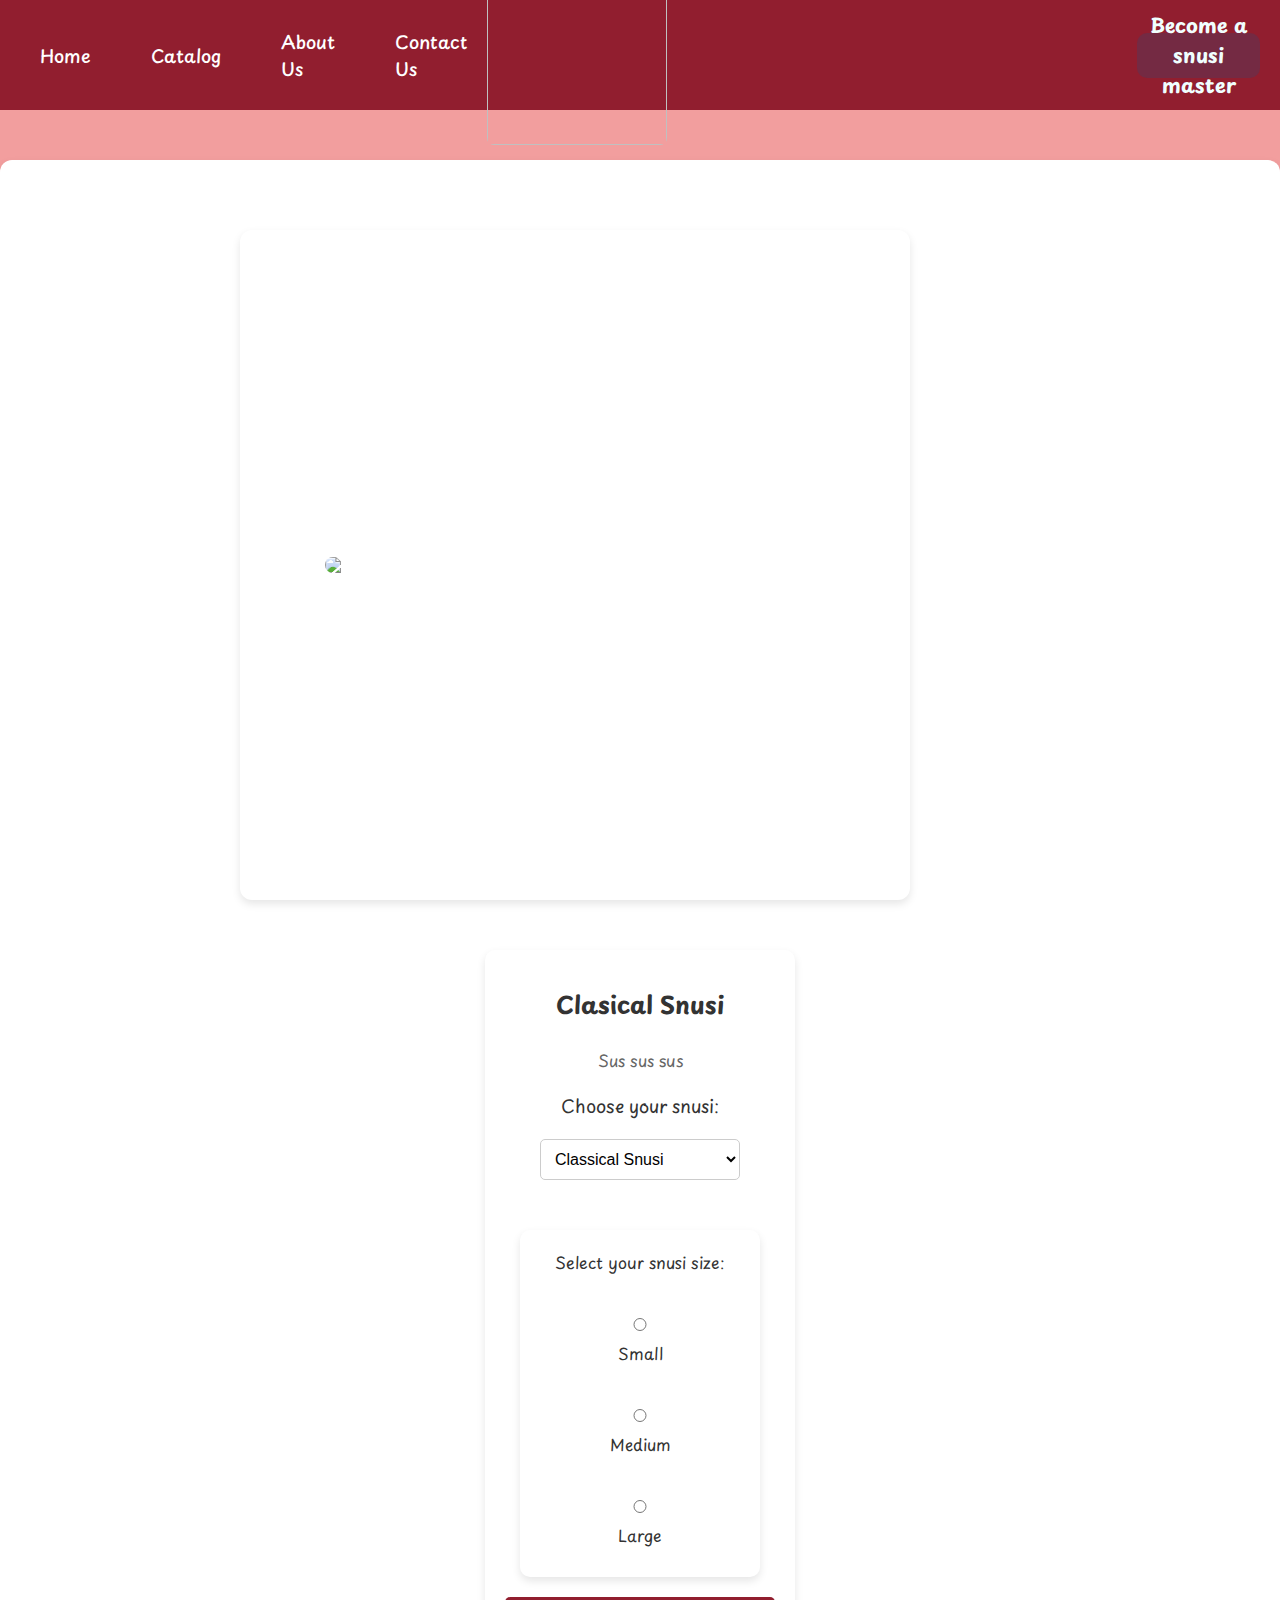
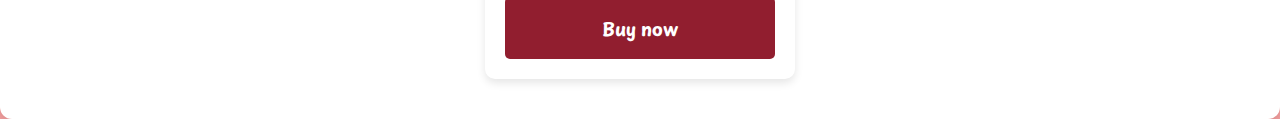
==== buy.html @ f9e98eb1 "Add files via upload" ====
<!DOCTYPE html>
<html lang="en">
<head>
    <title>Buy Snusi</title>
    <link rel="stylesheet" href="./style.css">
    <link rel="preconnect" href="https://fonts.googleapis.com">
    <link rel="preconnect" href="https://fonts.gstatic.com" crossorigin>
    <link href="https://fonts.googleapis.com/css2?family=Playpen+Sans:wght@100..800&display=swap" rel="stylesheet">
</head>
<body class="body-b">
   <div class="header">
    <div class="nav">
        <ul>
        <li>
            <a href="#home">Home</a>
        </li>

        <li>
            <a href="#catalog">Catalog</a>
        </li>

        <li>
            <a href="#about-us">About Us</a>
        </li>
    
        <li>
            <a href="#contact-us">
                Contact Us
            </a>
        </li>
    </ul>
    </div>
    <a href="./index.html">
        <div class="container">
            <img class="img-head" src="./image/Buy me.png" alt="">
        </div>
    </a>
    <button class="button">
      Become a snusi master
    </button>
</div>
<div class="buy-p">
    <div class="buy-now">
        <div class="img-b-c">
            <img class="img-b" src="./image/2.png alt=">
        </div>
        <div class="buy-v">
            <div class="variants">
                <h1>Clasical Snusi</h1>
                <p>Sus sus sus</p>
                <div class="select-block">
                <label for="snusi-type">Choose your snusi:</label>
                <select id="snusi-type" name="snusi">
                <option value="classical">Classical Snusi</option>
                <option value="sirniy">Sirniy Susi</option>
                <option value="kirilsosi">Kirilsosi</option>
                </select>
                </div>
                <div class="size">
                    <label>Select your snusi size:</label><br>
                <input type="radio" id="small" name="size" value="small">
                <label for="small">Small</label><br>
                <input type="radio" id="medium" name="size" value="medium">
                <label for="medium">Medium</label><br>
                <input type="radio" id="large" name="size" value="large">
                <label for="large">Large</label>
                </div>
                <button>Buy now</button>
        
    </div>
    
    
        </div>
        </div>
</div>
    
</body>
</html>
---- style.css ----
body {
    margin: 0;
    font-family: "Playpen Sans", cursive;
    background-color: #E23E57;
}

a {
    text-decoration: none;
    color: white;
    font-family: "Playpen Sans", cursive;
    font-weight: 500;
    font-style: normal;
    padding-bottom: 1px;
    font-size: 18px;
}

li {
    list-style-type: none;
    margin: 0 20px; 
}

ul {
    display: flex;
    align-items: center;
    padding: 0;
    margin: 0;
}


.header {
    background-color: #911e2f;
    padding: 0 20px;
    display: flex;
    justify-content: space-between; 
    align-items: center;
    height: 110px;
    position: sticky;
    top: 0;
    right: 0;
    z-index: 1000;
}


.nav {
    flex: 1;
}

.nav ul {
    list-style: none;
    display: flex;
    gap: 20px; 
}

.nav ul li {
    position: relative; 
}

.nav ul li a {
    text-decoration: none;
    color: #fff;
    font-size: 18px;
    padding: 10px 0;
    position: relative;
}

.nav ul li a::after {
    content: "";
    background-color: #eb4b4b;
    width: 100%;
    height: 2px;
    position: absolute;
    bottom: 0;
    left: 0;
    transform: scaleX(0); 
    transition: transform 0.3s ease-in-out; 
}

.nav ul li a:hover::after {
    transform: scaleX(1); 
    color: #eb4b4b
}
.nav ul li a:hover{
    color: #eb4b4b;
    transition: .32s ease-in-out;
}



.container {
    display: flex;
    justify-content: center;
    align-items: center;
}

.img-head {
    height: 180px;
    width: 180px;
    border-radius: 7px;
    margin-right: 450px; /* Відступ для картинки, щоб не притискалась до кнопки */
}

.button {
    background-color: #742a43;
    color: azure;
    width: 300px;
    height: 45px;
    display: flex;
    justify-content: center;
    align-items: center;
    border-radius: 10px;
    font-family: "Playpen Sans", cursive;
    font-size: 20px;
    font-weight: bold;
    padding: 0 10px;
    margin-left: 20px; /* Відступ для кнопки */
    cursor: pointer;
}
.button:hover{
    background-color: #522546;
    transition: .5s;
}

.header .container {
    display: flex;
    align-items: center;
    justify-content: center; /* Вирівнювання контейнера праворуч */
}
.main{
    display: flex;
    justify-content: center;
    align-items: center;
    width: 1327px;
    gap: 50px;
}
.content{
    width: 200px;
    height: 300px;
    display: flex;
    gap: 50px;
    margin-right: 400px;
    margin-top: 100px;
}
.img-baner{
    width: 1800px;
    height: 940px;
}
.image-container {
    position: relative;
    display: inline-block;
    z-index: 1;
}

.img-baner {
    width: 100%;
    height: auto;
}

.button-container {
    position: absolute;
    top: 91%;
    left: 50%;
    transform: translate(-50%, -50%);
}

button {
    padding: 10px 20px;
    background-color: #E23E57;
    color: white;
    border: none;
    cursor: pointer;
    font-size: 16px;
    border-radius: 15px;
    width: 270px;
    height: 62px;
    font-weight: bold;
    font-family: "Playpen Sans", cursive;
}

button:hover {
    background-color: #88304E;
    transition: .5s;
}
.image-cataloge{
    width: 340px;
    height: 240px;
    margin-top: 0;
}


.catalog-h{
    text-align: center;
    color: white;
    font-size: 40px;
    font-weight: bold;
    margin-top: 200px;
}
.catalog-snusi {
    display: flex;
    flex-direction: row; /* Елементи розташовані по горизонталі */
    gap: 40px; /* Відстань між картками */
    justify-content: center; /* Центрування карток в контейнері */
}

.snusi-c {
    display: flex;
    justify-content: center;
    border-radius: 10px;
}
.snusi-c:hover{
    transform: scale(1.05);
    transition: 1s ease;
}

.cataloge {
    margin-top: 20px;
    width: 400px;
    height: 530px;
    background-color: white;
    display: flex;
    justify-content: center;
    align-items: center;
    border-radius: 12px;
}

.image-cataloge {
    width: 340px;
    height: 240px;
}

.cataloge-p {
    color: #911e2f;
    text-align: center;
}

.buy-snusi {
    display: flex;
    flex-direction: column;
    justify-content: center;
    align-items: center;
}
.c-button{
    padding: 10px 20px;
    background-color: #fffeff;
    color: rgb(230, 54, 54);
    border: none;
    cursor: pointer;
    font-size: 20px;
    border-radius: 15px;
    width: 270px;
    height: 52px;
    font-weight: bold;
    font-family: "Playpen Sans", cursive;
    margin-top: 15px;
    margin-left: 760px;
}
.c-button:hover {
    background-color: #ed97b4;
    transition: .5s;
}
.img-a{
   margin-right: 10px;
   width: 600px;
   height: 600px;
   display: flex;
   justify-content: center;
   align-items: center;
   margin-bottom: 60px;
}
.about-us {

    display: flex;
    flex-direction: row;
    background-color: white;
    background-color: white;
    margin-top: 75px;
    width: 1400px;
    height: 500px;
    border-radius: 20px;
    margin-left: 180px;
    margin-top: 300px;
}
.h-a{
    text-align: center;
    font-family: "Playpen Sans", cursive;
    font-size: 50px;
    font-weight: bold;
}
.p-a{
    font-size: 30px;
}
.b-a{
    margin-left: 200px;
    margin-top: 10px;
}
.contact-us {
    max-width: 600px;
    margin: 50px auto;
    padding: 20px;
    background-color: #f8f9fa;
    border: 1px solid #ccc;
    border-radius: 10px;
    margin-top: 15px;
}

.contact-us h2 {
    text-align: center;
    margin-bottom: 20px;
}

.contact-us form {
    display: flex;
    flex-direction: column;
}

.contact-us label {
    margin-bottom: 10px;
    font-size: 16px;
}

.contact-us input, .contact-us textarea {
    padding: 10px;
    margin-bottom: 20px;
    border: 1px solid #eb4b4b;
    border-radius: 5px;
    font-size: 16px;
}

.contact-us textarea {
    resize: none;
}

.contact-us button {
    background-color: #E23E57;
    color: white;
    padding: 10px;
    border: none;
    cursor: pointer;
    font-size: 16px;
    border-radius: 10px;
    margin-left: 165px;
}
.contact-h{
    text-align: center;
    margin-top: 200px;
    margin-bottom: 20px;
    color: white;
}
.footer{
    height: 60px;
    background-color: #911e2f;
    display: flex;
    justify-content: center;
    align-items: center;
}
.p-f{
    color: white;
    text-align: center;
}
html {
    scroll-behavior: smooth;
}
.img-b{
    height: 600px;
    width: 600px;
}
.img-b-c{
    width: 650px;
    height: 650px;
    background-color: white;
    border-radius: 12px;
    margin-top: 50px;
    margin-left: 70px;
    margin-right: 200px;
    box-shadow: 0 4px 8px rgba(0, 0, 0, 0.1);
}
.body-b{
    background-color: #f29e9e;
}
.buy-now{
    display: flex;
}

.variants, .size {
    margin: 20px 0;
    display: flex;
    flex-direction: column;
    align-items: center;
    justify-content: center;
    background-color: #fff;
    padding: 20px;
    border-radius: 10px;
    box-shadow: 0 4px 8px rgba(0, 0, 0, 0.1);
}


.variants label, .size label {
    font-size: 18px;
    color: #333;
    margin-bottom: 10px;
}

select, input[type="radio"] {
    margin: 10px 0;
    padding: 10px;
    font-size: 16px;
    border-radius: 5px;
    border: 1px solid #ccc;
    width: 200px;
    outline: none;
}

select {
    cursor: pointer;
    background-color: #fff;
    transition: border 0.3s ease;
}

select:focus {
    border-color: #911e2f;
}

input[type="radio"] {
}

.size label {
    display: inline-block;
    font-size: 16px;
    cursor: pointer;
}

select:hover, .size input:hover {
    border-color: #911e2f;
}

.variants select:hover {
    box-shadow: 0 2px 6px rgba(0, 0, 0, 0.1);
}

input[type="radio"]:checked + label {
    color: #911e2f;
    font-weight: bold;
}
.select-block label {
    display: block;
    font-size: 18px;
    margin-bottom: 10px;
    color: #333;
}
.buy-p{
    display: flex;
    background-color: white;
justify-content: center;
align-items: center;
}


/* Основний блок з товарами */
.buy-p {
    display: flex;
    justify-content: center;
    align-items: center;
    background-color: white;
    padding: 20px;
    margin-top: 50px;
    border-radius: 12px;
    box-shadow: 0 4px 8px rgba(0, 0, 0, 0.1);
}

.buy-now {
    display: flex;
    gap: 30px;
    justify-content: center;
    align-items: center;
    flex-wrap: wrap;
}

/* Зображення товару */
.img-b {
    width: 500px;
    max-width: 500px;
    height: auto;
    border-radius: 10px;
}

.img-b-c {
    display: flex;
    justify-content: center;
    align-items: center;
    background-color: #fff;
    padding: 10px;
    border-radius: 12px;
    box-shadow: 0 4px 8px rgba(0, 0, 0, 0.1);
}

/* Оформлення варіантів */
.variants {
    text-align: center;
}

h1 {
    font-size: 24px;
    color: #333;
    margin-bottom: 10px;
}

p {
    font-size: 16px;
    color: #666;
    margin-bottom: 20px;
}

.select-block {
    margin-bottom: 20px;
}

select, input[type="radio"] {
    padding: 10px;
    margin-top: 10px;
    font-size: 16px;
    border-radius: 5px;
    border: 1px solid #ccc;
    outline: none;
    width: 200px;
}

label {
    font-size: 16px;
    color: #333;
    margin-bottom: 10px;
}

/* Оформлення кнопки покупки */
button {
    background-color: #911e2f;
    color: white;
    font-size: 18px;
    padding: 10px 20px;
    border: none;
    border-radius: 5px;
    cursor: pointer;
    transition: background-color 0.3s ease;
}

button:hover {
    background-color: #b3233f;
}
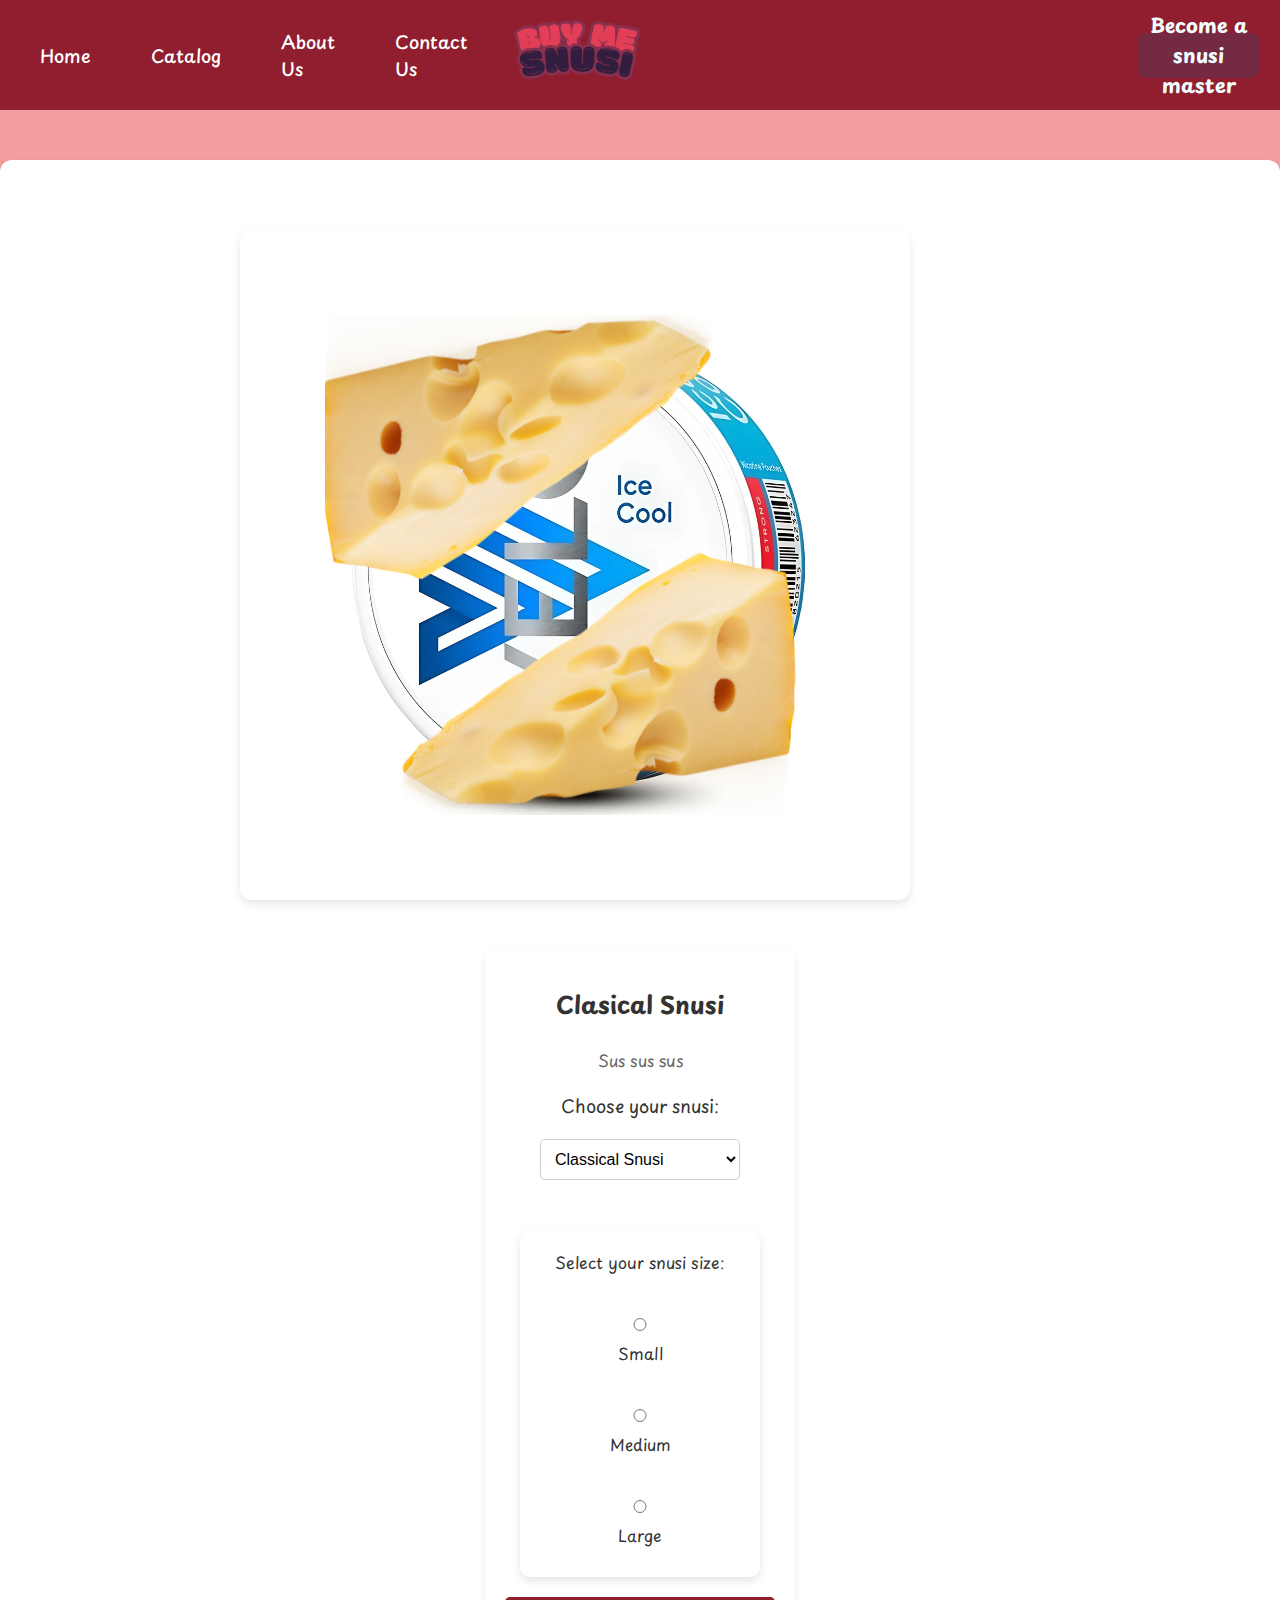
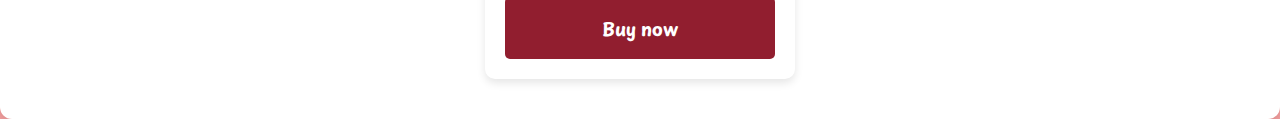
==== commit a0ba17c9: "Add files via upload" ====
--- a/buy.html
+++ b/buy.html
@@ -42,7 +42,7 @@
 <div class="buy-p">
     <div class="buy-now">
         <div class="img-b-c">
-            <img class="img-b" src="./image/2.png alt=">
+            <img class="img-b" src="./image/2.png">
         </div>
         <div class="buy-v">
             <div class="variants">
